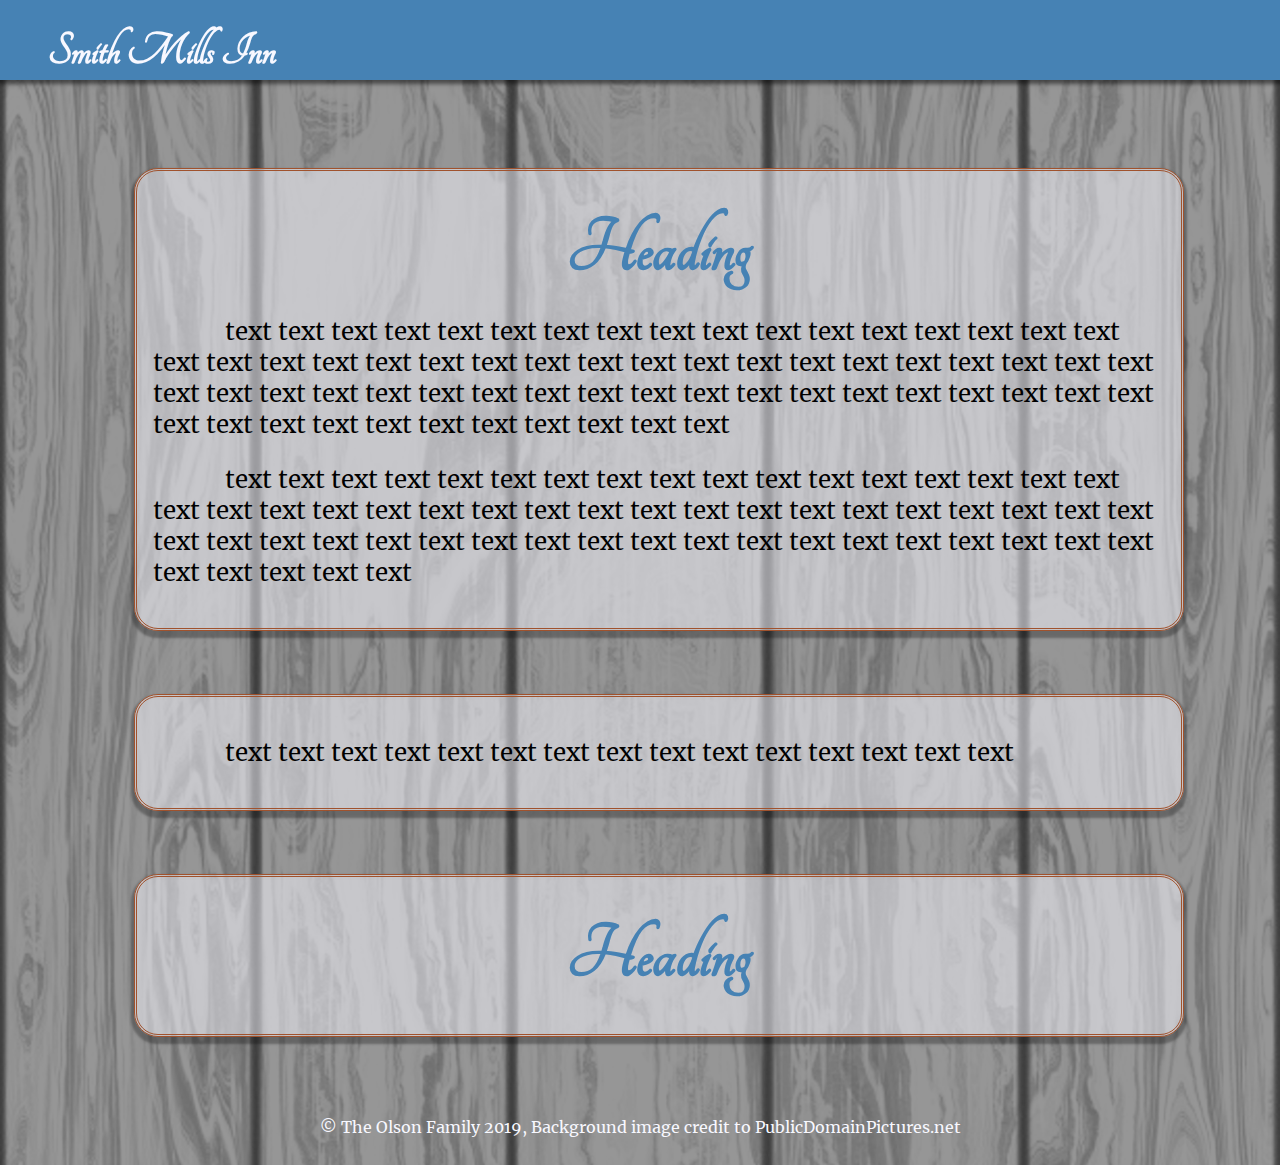
==== index.html @ 49831d33 "Added placeholder text" ====
<!DOCTYPE html>
	<html lang="en">
		<head>
			<meta charset="utf-8"/>
			<title>Smith Mills Inn</title>
			<link rel="stylesheet" type="text/css" href="style.css">
			<script src="https://ajax.googleapis.com/ajax/libs/jquery/3.4.1/jquery.min.js"></script>
			<link rel="icon" href="icon.png">
		</head>
		
		<body class="main">			
			<!--Main page--->
			<div class="content">
				<h1>Heading</h1>
				
				<p>text text text text text text text text text text text text text text text text text text text text text text text text text text text text text text text
				 text text text text text text text text text text text text text text text text text text text text text text text text text text text text text text text text text text text</p>
				
				<p>text text text text text text text text text text text text text text text text text text text text text text text text text text text text text text text text text text text
				 text text text text text text text text text text text text text text text text text text text text text text text text text</p>
			</div>
			
			<!--Other stuff-->
			<div class="content">
				<p>text text text text text text text text text text text text text text text</p>
			</div>
				
			<!--More stuff-->
			<div class="content">
				<h1>Heading</h1>
			</div>
			
			<!--Load the footer-->
			<div id="footer"></div>
			<script>
			$(function(){
				$("#footer").load("foot.html");
			});
			</script>
			
			<!--Load the navbar-->
			<div id="navbar"></div>
			<script>
			$(function(){
				$("#navbar").load("nav.html");
			});
			</script>
			


		</body>
	</html>
---- style.css ----
/*Main page*/
.main{
	font-family: tangerine;
	background-image: url("lib/wood background.png");
	background-size: 100%;
	min-height: 100%;
	position: relative;
	padding-bottom: 7em;
}
/*Navigation bar*/
.navbar{
	background-color: SteelBlue;
	width: 100%;
	height: 5em;
	line-height: 2.5em;
	position: fixed;
	top: 0;
	left: 0;
	box-shadow:0em 0em 0.25em 0.25em rgba(0,0,0,0.5);
}
.navbar>h1{
	font-family: tangerine;
	color: GhostWhite;
	font-size: 3em;
	position: absolute;
	top: 0;
	left: 1em;
}
/*Footer*/
.footer{
	position: absolute;
	bottom: -7em;
	left: 0;
	width: 100%;
	height: 7em;
	text-align: center;
}
.footer>p{
	padding-top:3em;
	font-family: merriweather;
	color: GhostWhite;
}
/*Main page content*/
.content{
	background-color: rgba(248, 248, 255,0.5);
	position: relative;
	top: 10em;
	width: 80%;
	left:10%;
	border-radius: 1.5em;
	padding: 1em;
	margin-bottom: 5%;
	border-style: double;
	border-color: Sienna;
	border-width: 0.2em;
	box-shadow:0em 0.25em 0.15em 0.15em rgba(0,0,0,0.3);
}
.content>h1{
	text-align: center;
	font-family: tangerine;
	font-size: 5em;
	color: SteelBlue;
	margin: 0.25em;
}
.content>p{
	text-align: auto;
	font-family: merriweather;
	font-size: 1.5em;
	text-indent: 3em;
	margin:0.2;
}

/*Add custom fonts*/
@font-face{
	font-family: dancing;
	src: url("lib/fonts/DancingScript-Regular.ttf");
}
@font-face{
	font-family: tangerine;
	src: url("lib/fonts/Tangerine-Regular.ttf");
}
@font-face{
	font-family: merriweather;
	src: url("lib/fonts/Merriweather-Regular.ttf");
}
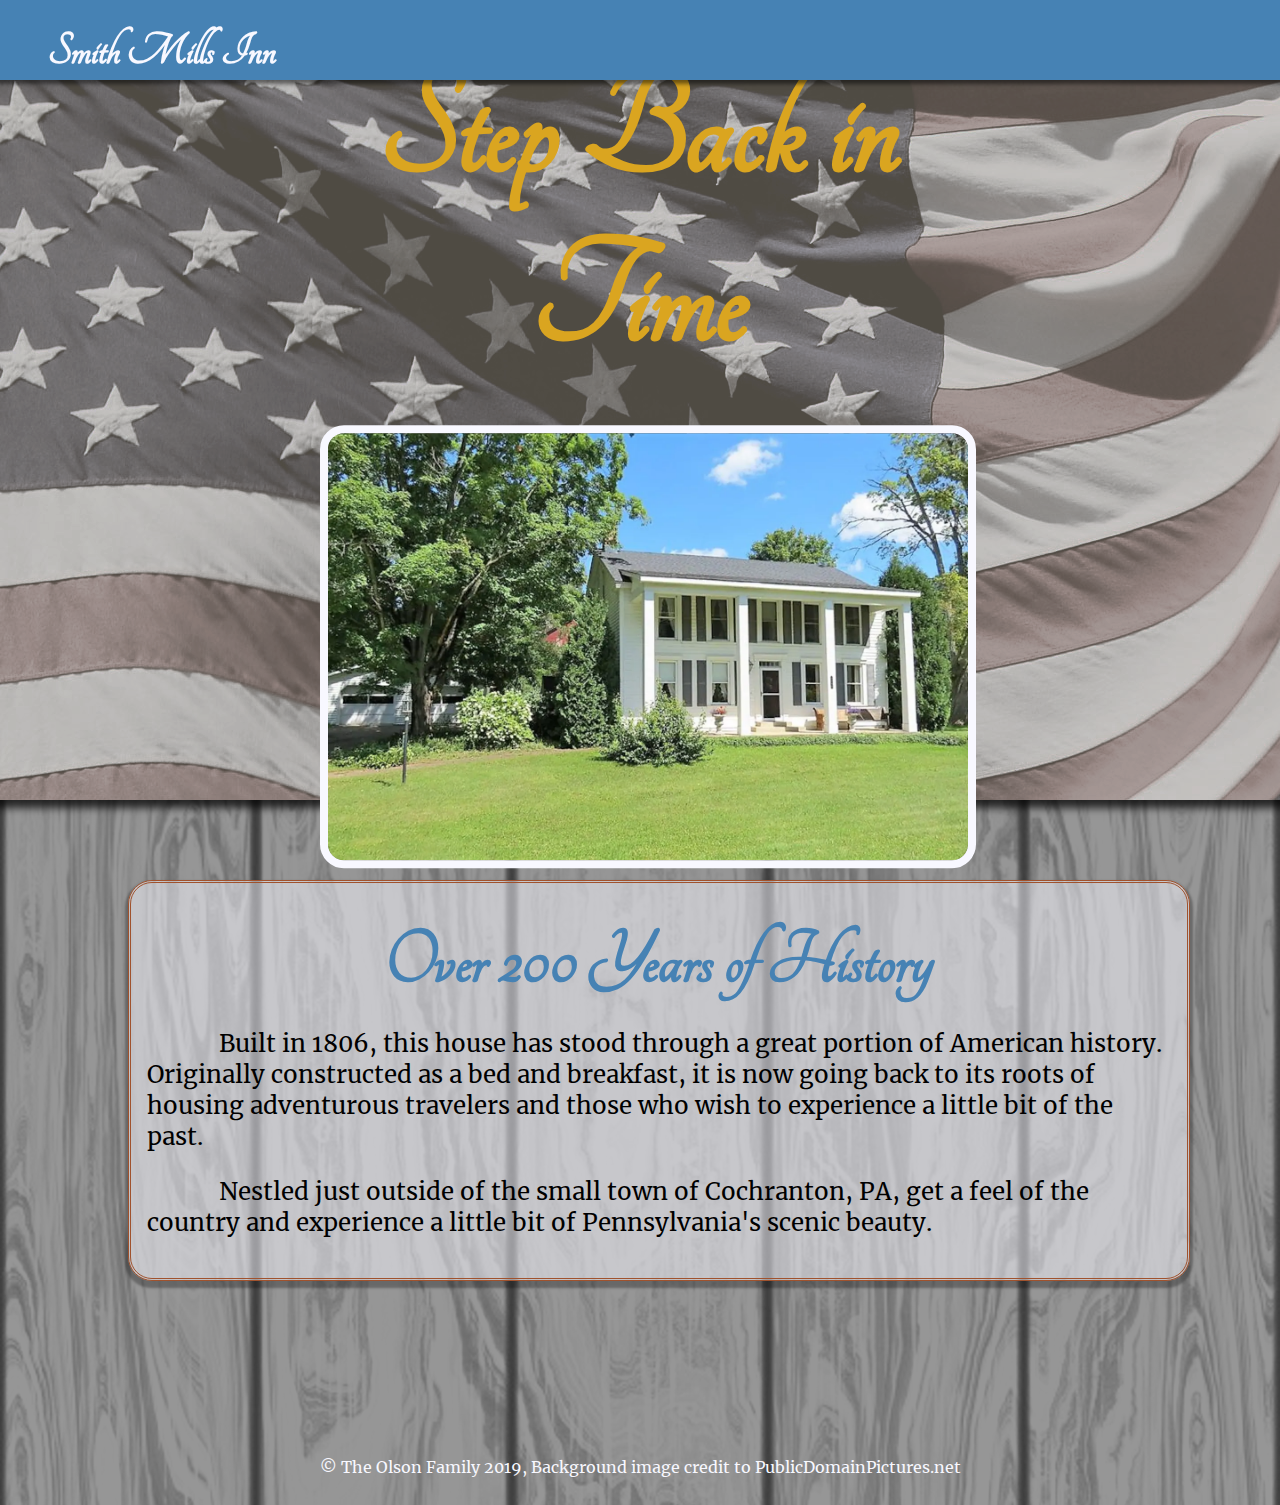
==== commit b052c970: "Add files via upload" ====
--- a/index.html
+++ b/index.html
@@ -8,26 +8,23 @@
 			<link rel="icon" href="icon.png">
 		</head>
 		
-		<body class="main">			
-			<!--Main page--->
-			<div class="content">
-				<h1>Heading</h1>
-				
-				<p>text text text text text text text text text text text text text text text text text text text text text text text text text text text text text text text
-				 text text text text text text text text text text text text text text text text text text text text text text text text text text text text text text text text text text text</p>
-				
-				<p>text text text text text text text text text text text text text text text text text text text text text text text text text text text text text text text text text text text
-				 text text text text text text text text text text text text text text text text text text text text text text text text text</p>
+		<body class="main">		
+			<!--flag-->
+			<div class="focus">
+				<div class="center">
+					<h1 class="title">Step Back in Time</h1>
+					<img src="lib/home page house.png" alt="" class="round_corner_image bold_white_border" width=100%>
+				</div>
 			</div>
 			
-			<!--Other stuff-->
+			<!--Main page content--->
 			<div class="content">
-				<p>text text text text text text text text text text text text text text text</p>
-			</div>
+				<h1>Over 200 Years of History</h1>
 				
-			<!--More stuff-->
-			<div class="content">
-				<h1>Heading</h1>
+				<p>Built in 1806, this house has stood through a great portion of American history. Originally constructed as a bed and breakfast, it is now going back to its roots of housing adventurous
+				travelers and those who wish to experience a little bit of the past.</p>
+				
+				<p>Nestled just outside of the small town of Cochranton, PA, get a feel of the country and experience a little bit of Pennsylvania's scenic beauty.</p>
 			</div>
 			
 			<!--Load the footer-->
@@ -45,8 +42,5 @@
 				$("#navbar").load("nav.html");
 			});
 			</script>
-			
-
-
 		</body>
 	</html>--- a/style.css
+++ b/style.css
@@ -1,3 +1,20 @@
+/*general positioning*/
+.vertical_center{
+	margin: 0;
+	position: absolute;
+	top: 50%;
+	-ms-transform: translateY(-50%);
+	transform: translateY(-50%);
+}
+.center{
+	margin: 0;
+	position: absolute;
+	top: 50%;
+	left: 50%;
+	-ms-transform: translate(-50%, -50%);
+	transform: translate(-50%, -50%);
+}
+
 /*Main page*/
 .main{
 	font-family: tangerine;
@@ -6,7 +23,9 @@
 	min-height: 100%;
 	position: relative;
 	padding-bottom: 7em;
+	margin: 0;
 }
+
 /*Navigation bar*/
 .navbar{
 	background-color: SteelBlue;
@@ -26,6 +45,7 @@
 	top: 0;
 	left: 1em;
 }
+
 /*Footer*/
 .footer{
 	position: absolute;
@@ -40,16 +60,17 @@
 	font-family: merriweather;
 	color: GhostWhite;
 }
+
 /*Main page content*/
 .content{
 	background-color: rgba(248, 248, 255,0.5);
 	position: relative;
-	top: 10em;
+	top: 5em;
 	width: 80%;
 	left:10%;
 	border-radius: 1.5em;
 	padding: 1em;
-	margin-bottom: 5%;
+	margin-bottom:5em;
 	border-style: double;
 	border-color: Sienna;
 	border-width: 0.2em;
@@ -69,6 +90,38 @@
 	text-indent: 3em;
 	margin:0.2;
 }
+.title{
+	text-align: center;
+	font-family: tangerine;
+	font-size: 10em;
+	color: Goldenrod;
+	margin: 0.25em;
+}
+
+/*Images*/
+.round_corner_image{
+	border-radius:1.5em;
+}
+
+/*borders*/
+.bold_white_border{
+	border-style: solid;
+	border-width: 0.5em;
+	border-color: GhostWhite;
+}
+
+/*Focused content*/
+.focus{
+	display: block;
+	background-image: url("lib/flag.png");
+	background-size: 100%;
+	position: relative;
+	top:5em;
+	width: 100vw;
+	height: 56.25vw;
+	margin-bottom: 5em;
+	box-shadow:0em 0em 0.5em 0.5em rgba(0,0,0,0.75);
+}
 
 /*Add custom fonts*/
 @font-face{
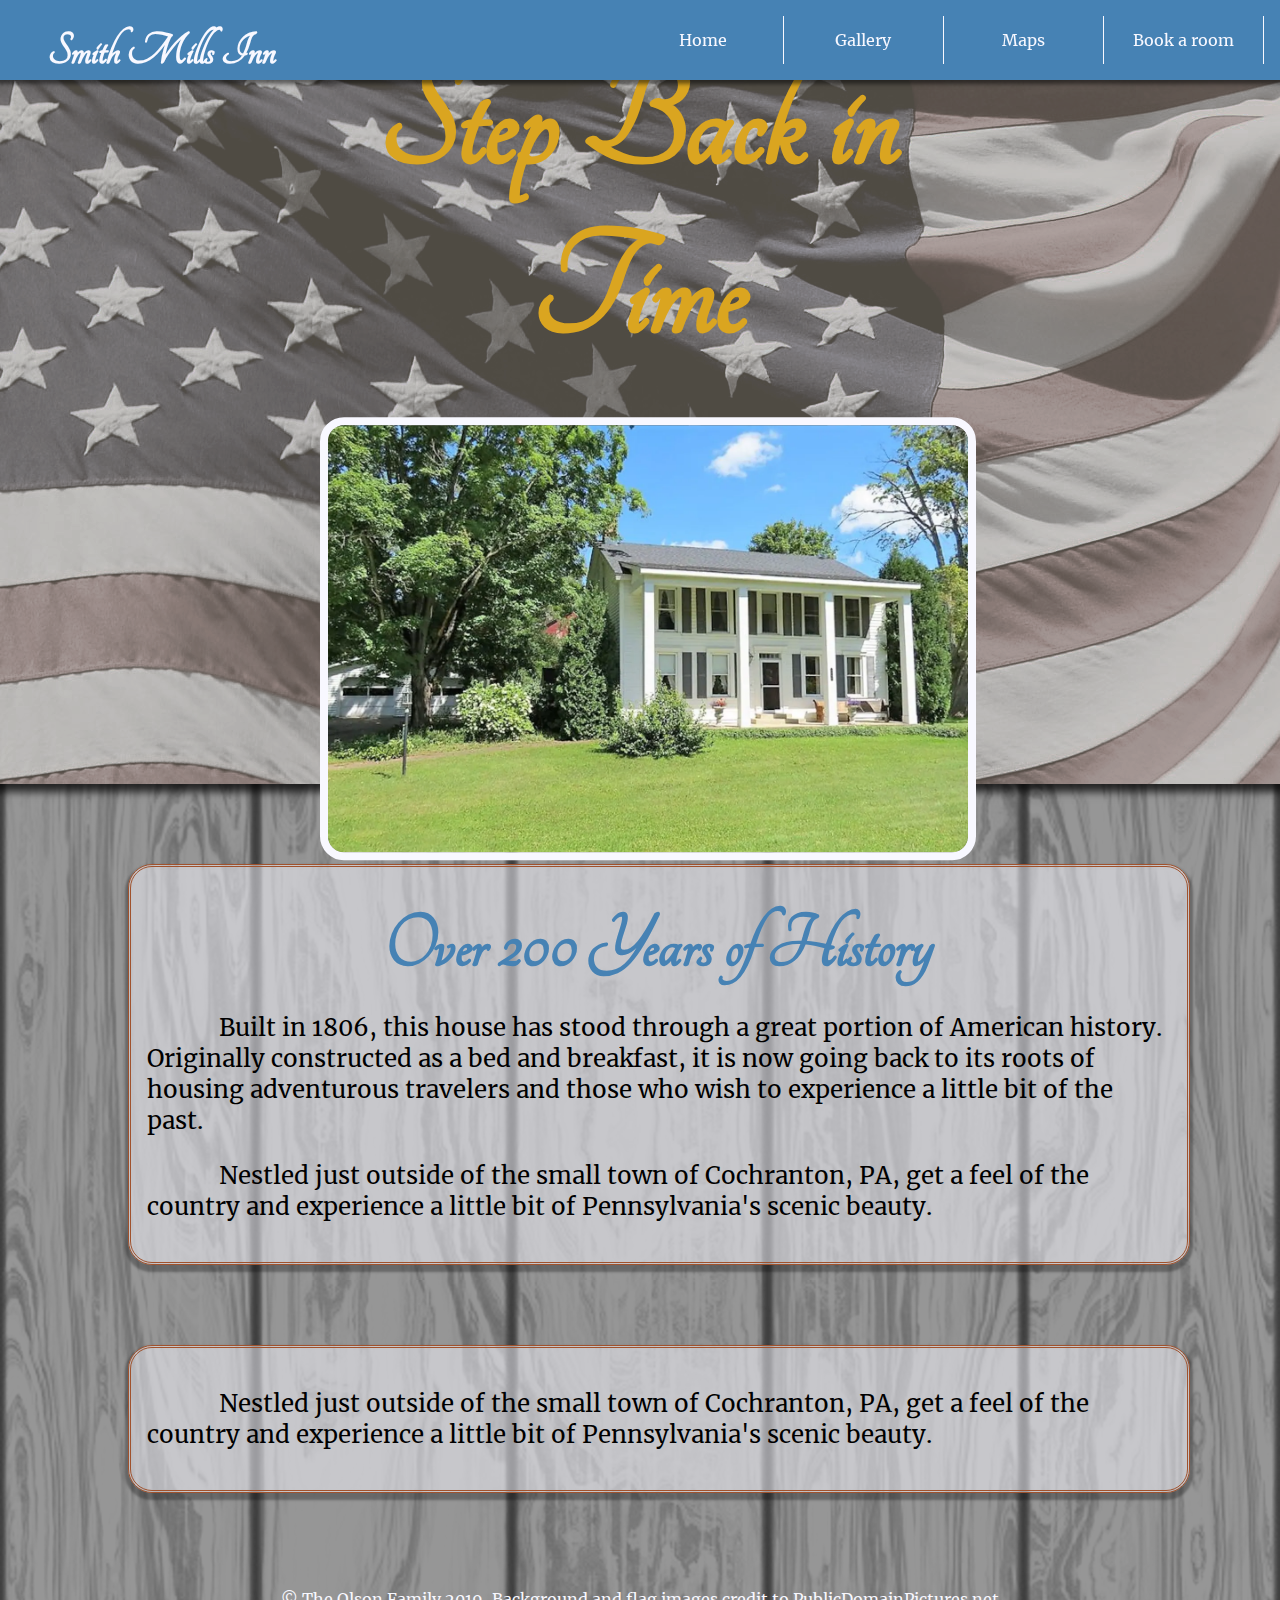
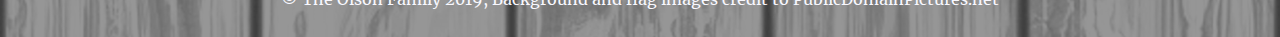
==== commit 7d3b0830: "Map support yay" ====
--- a/index.html
+++ b/index.html
@@ -27,6 +27,11 @@
 				<p>Nestled just outside of the small town of Cochranton, PA, get a feel of the country and experience a little bit of Pennsylvania's scenic beauty.</p>
 			</div>
 			
+			<div class="content">
+							<p>Nestled just outside of the small town of Cochranton, PA, get a feel of the country and experience a little bit of Pennsylvania's scenic beauty.</p>
+
+			</div>	
+			
 			<!--Load the footer-->
 			<div id="footer"></div>
 			<script>
--- a/style.css
+++ b/style.css
@@ -28,11 +28,11 @@
 
 /*Navigation bar*/
 .navbar{
+	position: fixed;
 	background-color: SteelBlue;
 	width: 100%;
 	height: 5em;
 	line-height: 2.5em;
-	position: fixed;
 	top: 0;
 	left: 0;
 	box-shadow:0em 0em 0.25em 0.25em rgba(0,0,0,0.5);
@@ -44,6 +44,35 @@
 	position: absolute;
 	top: 0;
 	left: 1em;
+}
+/*Navigation buttons*/
+.nav_button{
+	position: fixed;
+	width: 10em;
+	height: 3em;
+	top: 1em;
+	border-style: solid;
+	border-width: 0 0.1em 0 0;
+	border-color: GhostWhite;
+}
+.nav_button>button{
+	display: block;
+	background-color: rgba(0, 0, 0, 0);
+	width: 10em;
+	height: 3em;
+	margin: 0;
+	position: absolute;
+	top: 50%;
+	left: 50%;
+	-ms-transform: translate(-50%, -50%);
+	transform: translate(-50%, -50%);
+	font-family: merriweather;
+	color: GhostWhite;
+	font-size: 1em;
+	border-style: hidden;
+}
+.nav_button>button:hover{
+	background-color: LightSteelBlue;
 }
 
 /*Footer*/
@@ -61,11 +90,11 @@
 	color: GhostWhite;
 }
 
-/*Main page content*/
+/*Major page content*/
 .content{
 	background-color: rgba(248, 248, 255,0.5);
 	position: relative;
-	top: 5em;
+	top: 10em;
 	width: 80%;
 	left:10%;
 	border-radius: 1.5em;
@@ -90,6 +119,15 @@
 	text-indent: 3em;
 	margin:0.2;
 }
+.content>iframe{
+	width: 64vw;
+	height: 36vw;
+	display: block;
+	border: hidden;
+	margin-left: auto;
+	margin-right: auto;
+}
+
 .title{
 	text-align: center;
 	font-family: tangerine;
@@ -117,9 +155,8 @@
 	background-size: 100%;
 	position: relative;
 	top:5em;
-	width: 100vw;
-	height: 56.25vw;
-	margin-bottom: 5em;
+	width: 100%;
+	height: 55vw;
 	box-shadow:0em 0em 0.5em 0.5em rgba(0,0,0,0.75);
 }
 
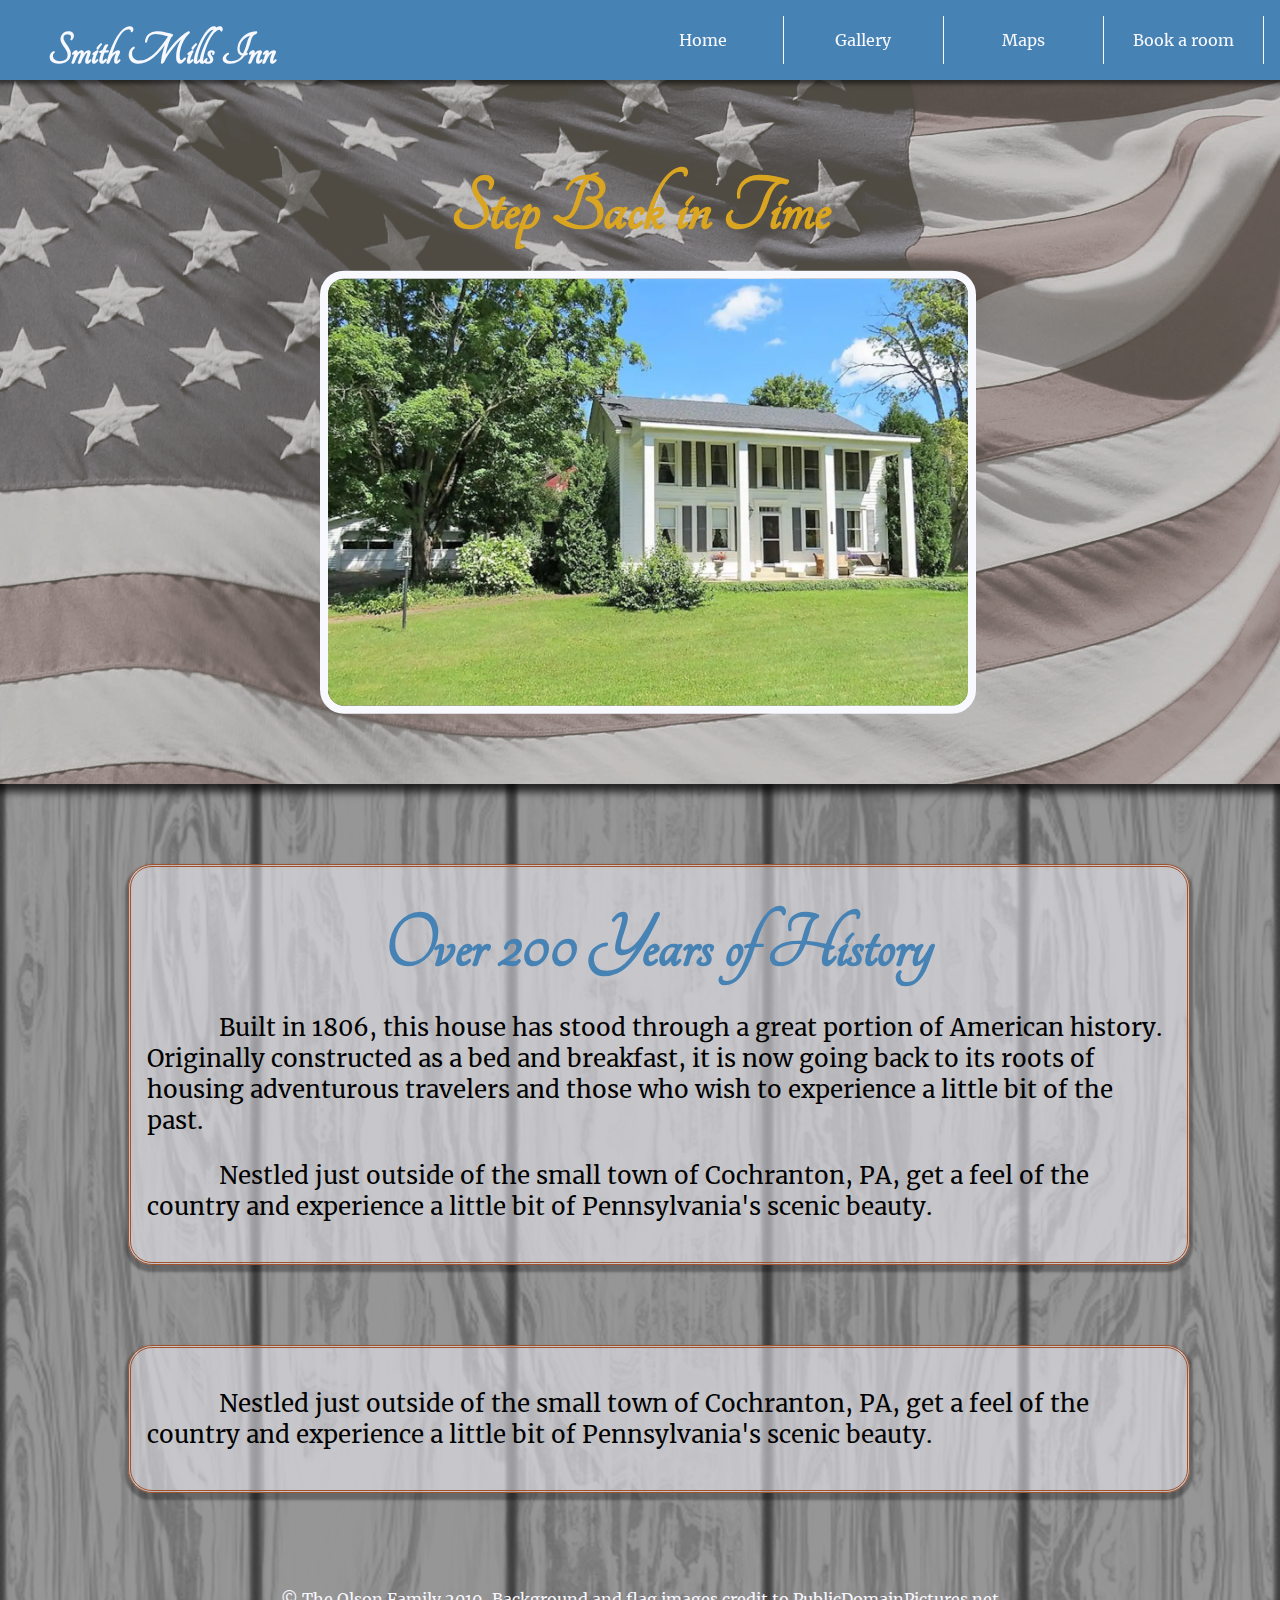
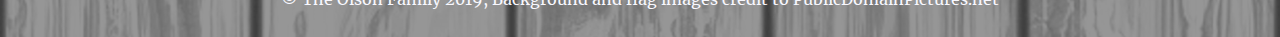
==== commit e6620eef: "Add files via upload" ====
--- a/index.html
+++ b/index.html
@@ -5,7 +5,7 @@
 			<title>Smith Mills Inn</title>
 			<link rel="stylesheet" type="text/css" href="style.css">
 			<script src="https://ajax.googleapis.com/ajax/libs/jquery/3.4.1/jquery.min.js"></script>
-			<link rel="icon" href="icon.png">
+			<link rel="icon" href="lib/icon.png">
 		</head>
 		
 		<body class="main">		
@@ -28,8 +28,7 @@
 			</div>
 			
 			<div class="content">
-							<p>Nestled just outside of the small town of Cochranton, PA, get a feel of the country and experience a little bit of Pennsylvania's scenic beauty.</p>
-
+				<p>Nestled just outside of the small town of Cochranton, PA, get a feel of the country and experience a little bit of Pennsylvania's scenic beauty.</p>
 			</div>	
 			
 			<!--Load the footer-->
--- a/style.css
+++ b/style.css
@@ -112,6 +112,13 @@
 	color: SteelBlue;
 	margin: 0.25em;
 }
+.content>h2{
+	text-align: center;
+	font-family: merriweather;
+	font-size: 3em;
+	color: Goldenrod;
+	margin: 0.25em;
+}
 .content>p{
 	text-align: auto;
 	font-family: merriweather;
@@ -128,10 +135,28 @@
 	margin-right: auto;
 }
 
+.gallery_collapse_button{
+	position: absolute;
+	font-family: merriweather;
+	font-size: 3em;
+	width: 1.5em;
+	height: 1.5em;
+	display: block;
+	background-color: SteelBlue;
+	color: GhostWhite;
+	right: 0.5em;
+	top: 0.5em;
+	border: none;
+	border-radius: 0.75em;
+}
+.gallery_collapse_button:hover{
+	background-color: LightSteelBlue;
+}
+
 .title{
 	text-align: center;
 	font-family: tangerine;
-	font-size: 10em;
+	font-size: 5em;
 	color: Goldenrod;
 	margin: 0.25em;
 }
@@ -139,6 +164,24 @@
 /*Images*/
 .round_corner_image{
 	border-radius:1.5em;
+}
+.gallery_image{
+	display: block;
+	width: 60%;
+	position: relative;
+	margin-left: auto;
+	margin-right: auto;
+	margin-bottom: 3em;
+	border-style: solid;
+	border-width: 0.5em;
+	border-color: GhostWhite;
+	box-shadow:0em 0.25em 0.15em 0.15em rgba(0,0,0,0.3);
+}
+.gallery_image_container{
+	display: block;
+	position: relative;
+	margin-left: auto;
+	margin-right: auto;
 }
 
 /*borders*/
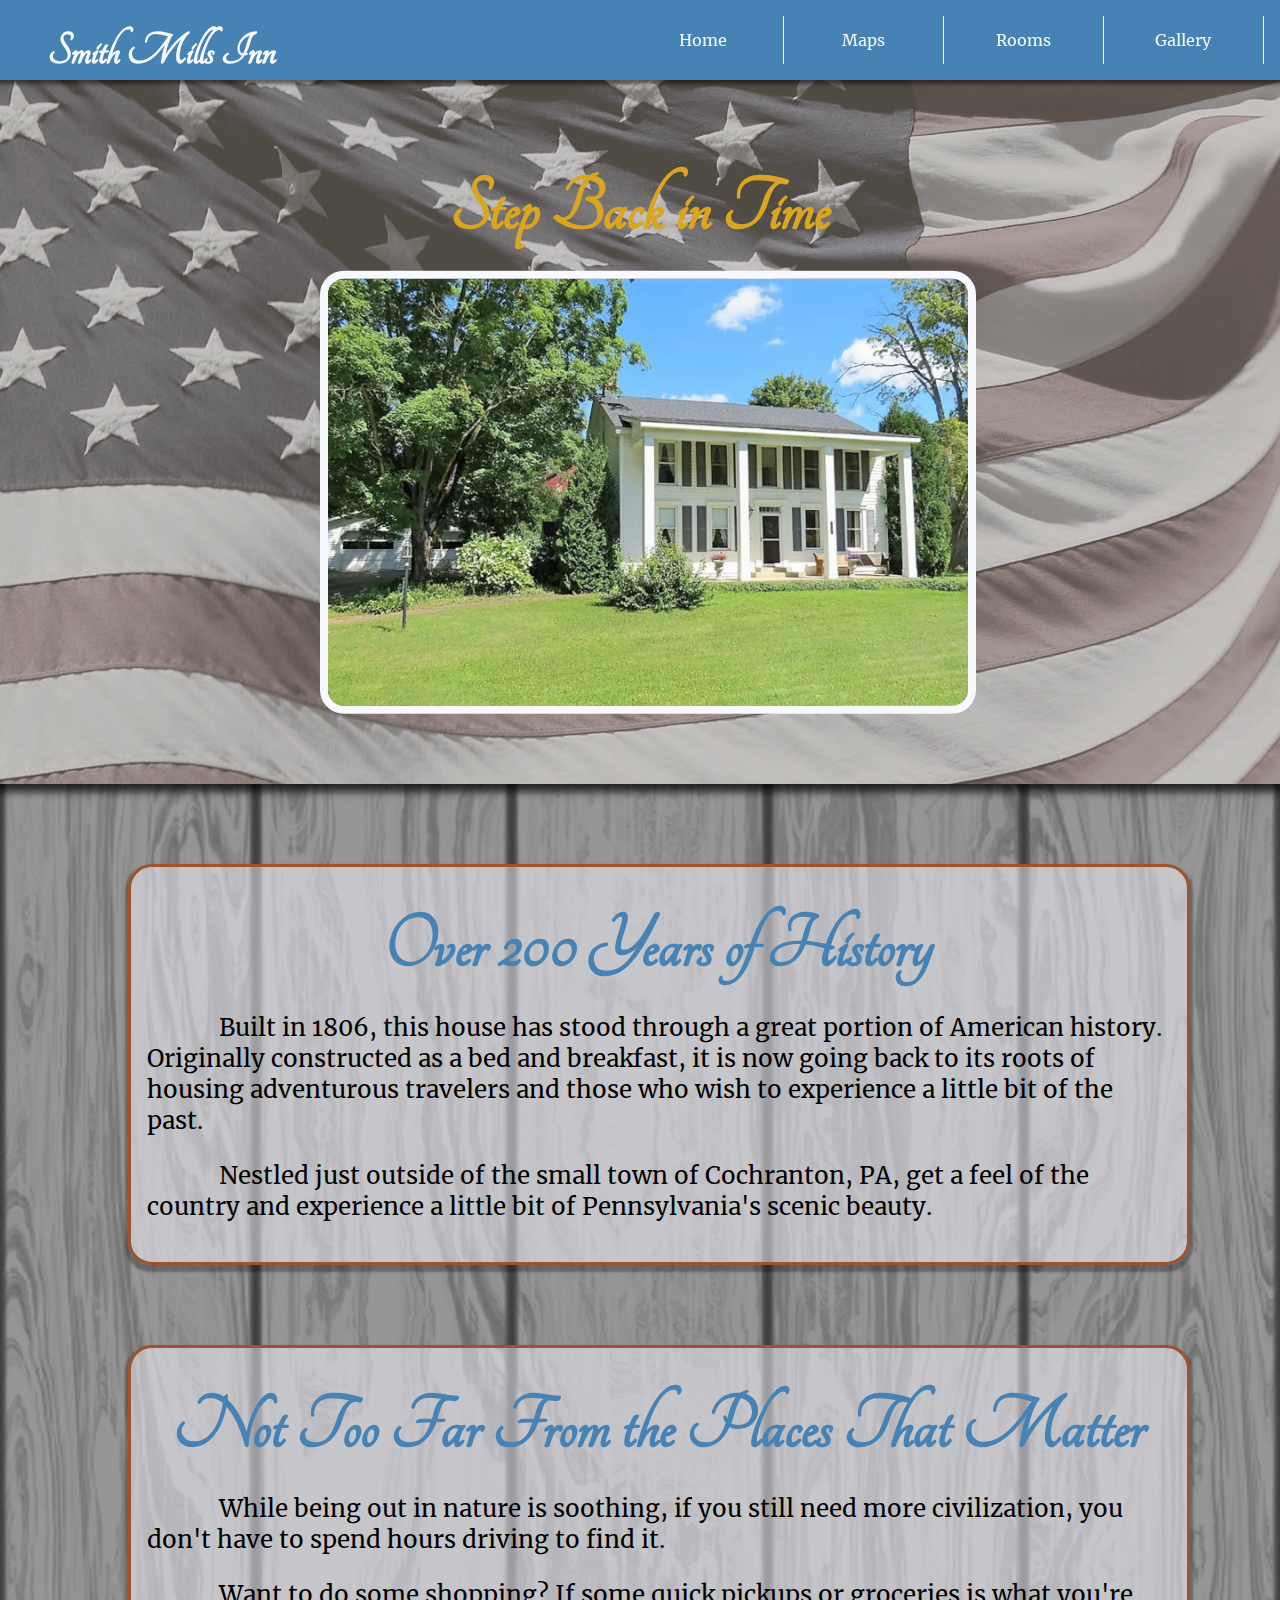
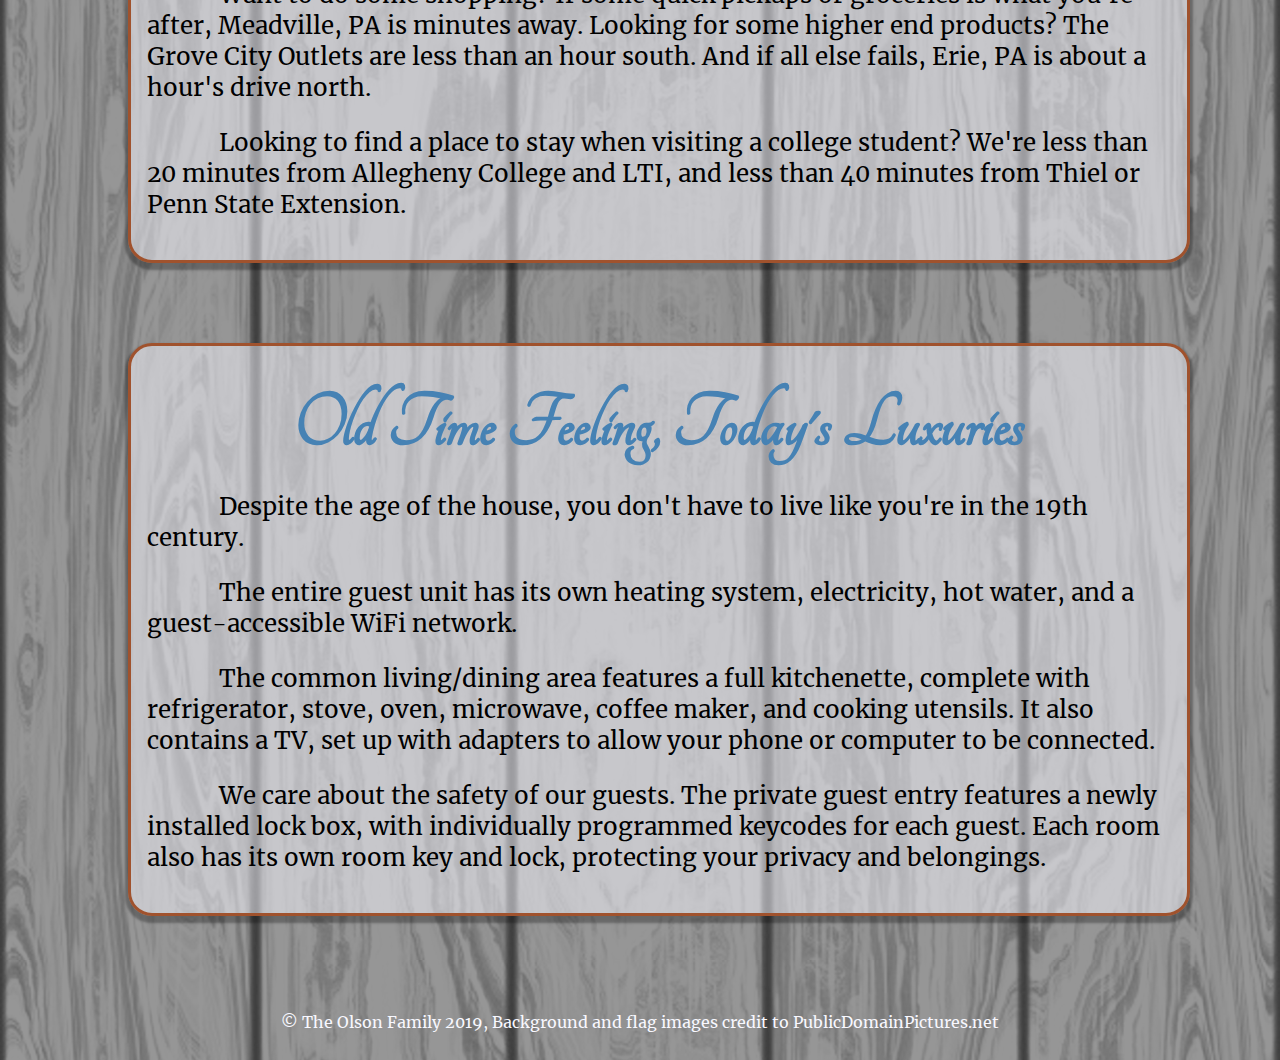
==== commit a2f6044a: "Updated styles and index content" ====
--- a/index.html
+++ b/index.html
@@ -28,7 +28,25 @@
 			</div>
 			
 			<div class="content">
-				<p>Nestled just outside of the small town of Cochranton, PA, get a feel of the country and experience a little bit of Pennsylvania's scenic beauty.</p>
+				<h1>Not Too Far From the Places That Matter</h1>
+				
+				<p>While being out in nature is soothing, if you still need more civilization, you don't have to spend hours driving to find it.</p>
+				
+				<p>Want to do some shopping? If some quick pickups or groceries is what you're after, Meadville, PA is minutes away. Looking for some higher end products? The Grove City Outlets are less than an hour south. And if all else fails, Erie, PA is about a hour's drive north.</p>
+			
+				<p>Looking to find a place to stay when visiting a college student? We're less than 20 minutes from Allegheny College and LTI, and less than 40 minutes from Thiel or Penn State Extension.</p>
+			</div>	
+			
+			<div class="content">
+				<h1>Old Time Feeling, Today's Luxuries</h1>
+				
+				<p>Despite the age of the house, you don't have to live like you're in the 19th century.</p>
+				
+				<p>The entire guest unit has its own heating system, electricity, hot water, and a guest-accessible WiFi network.</p>
+				
+				<p>The common living/dining area features a full kitchenette, complete with refrigerator, stove, oven, microwave, coffee maker, and cooking utensils. It also contains a TV, set up with adapters to allow your phone or computer to be connected.</p>
+				
+				<p>We care about the safety of our guests. The private guest entry features a newly installed lock box, with individually programmed keycodes for each guest. Each room also has its own room key and lock, protecting your privacy and belongings.</p>
 			</div>	
 			
 			<!--Load the footer-->
--- a/style.css
+++ b/style.css
@@ -69,7 +69,9 @@
 	font-family: merriweather;
 	color: GhostWhite;
 	font-size: 1em;
-	border-style: hidden;
+	border: none;
+	outline: none;
+	transition: background .1s ease-in
 }
 .nav_button>button:hover{
 	background-color: LightSteelBlue;
@@ -100,7 +102,7 @@
 	border-radius: 1.5em;
 	padding: 1em;
 	margin-bottom:5em;
-	border-style: double;
+	border-style: solid;
 	border-color: Sienna;
 	border-width: 0.2em;
 	box-shadow:0em 0.25em 0.15em 0.15em rgba(0,0,0,0.3);
@@ -147,7 +149,9 @@
 	right: 0.5em;
 	top: 0.5em;
 	border: none;
+	outline: none;
 	border-radius: 0.75em;
+	transition: background .1s ease-in
 }
 .gallery_collapse_button:hover{
 	background-color: LightSteelBlue;
@@ -182,6 +186,13 @@
 	position: relative;
 	margin-left: auto;
 	margin-right: auto;
+}
+.gallery_image_container>h2{
+	text-align: center;
+	font-family: merriweather;
+	font-size: 3em;
+	color: Goldenrod;
+	margin: 0.25em;
 }
 
 /*borders*/
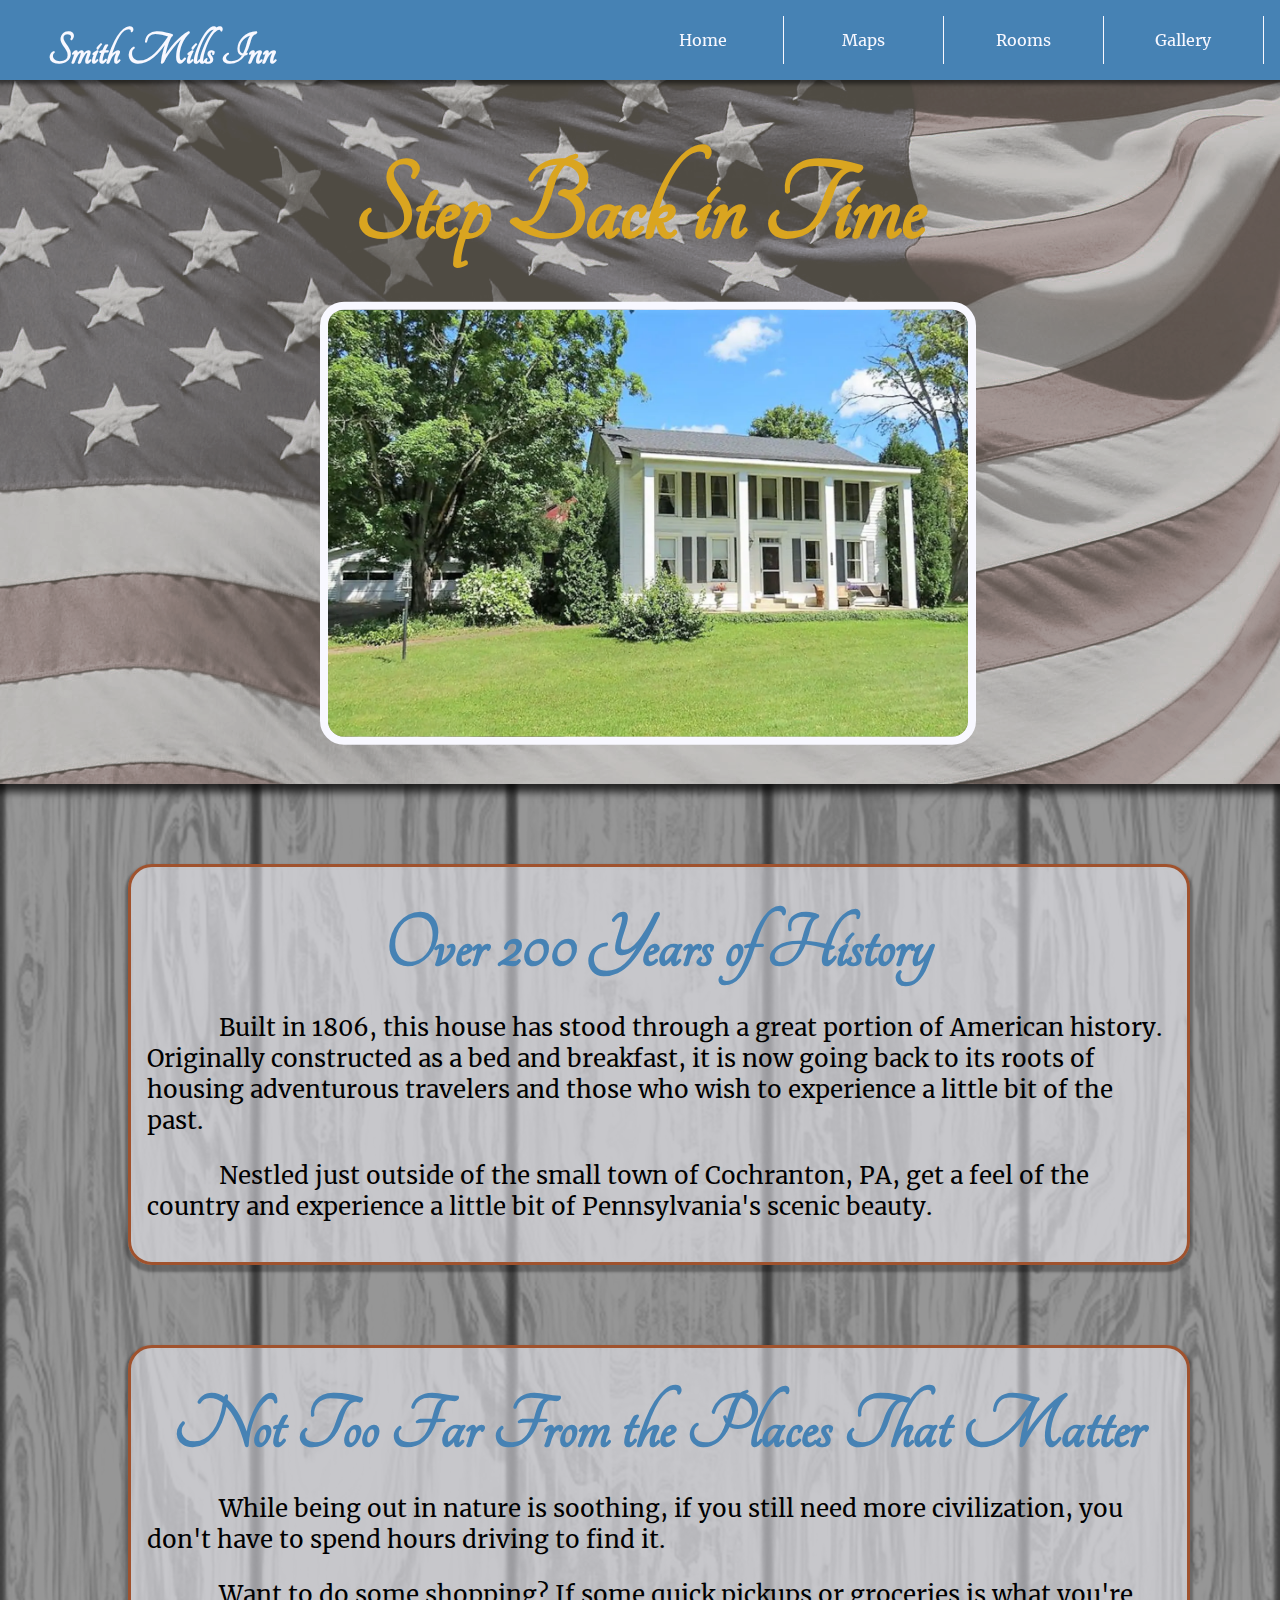
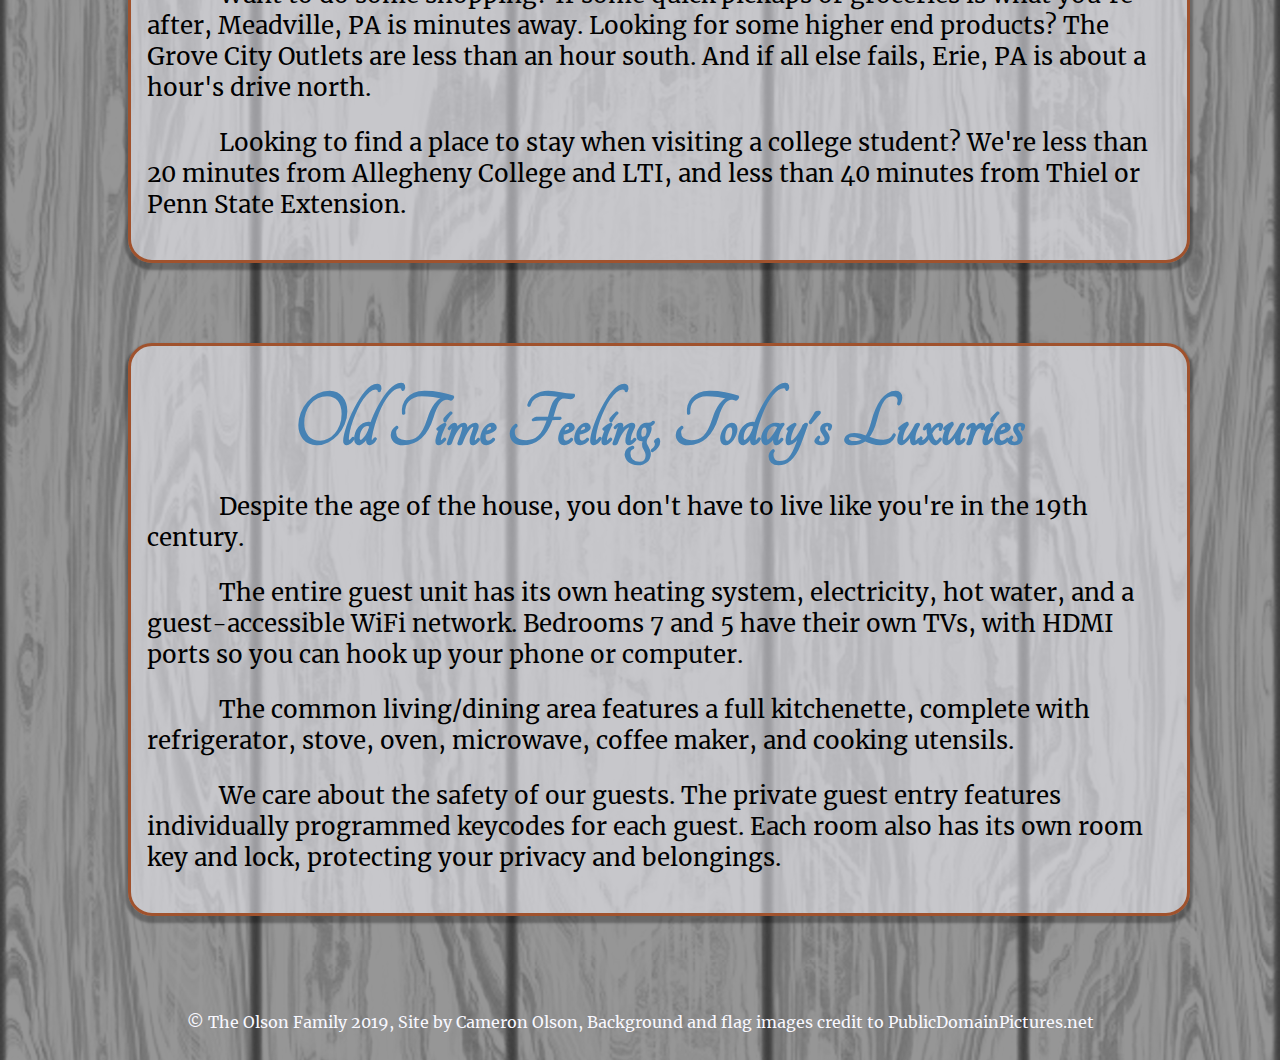
==== commit f5c48303: "Site Version 1 Finished!!!!!!!!!!!!!!!!!!!!!!!!!!!" ====
--- a/index.html
+++ b/index.html
@@ -42,11 +42,11 @@
 				
 				<p>Despite the age of the house, you don't have to live like you're in the 19th century.</p>
 				
-				<p>The entire guest unit has its own heating system, electricity, hot water, and a guest-accessible WiFi network.</p>
+				<p>The entire guest unit has its own heating system, electricity, hot water, and a guest-accessible WiFi network. Bedrooms 7 and 5 have their own TVs, with HDMI ports so you can hook up your phone or computer.</p>
 				
-				<p>The common living/dining area features a full kitchenette, complete with refrigerator, stove, oven, microwave, coffee maker, and cooking utensils. It also contains a TV, set up with adapters to allow your phone or computer to be connected.</p>
+				<p>The common living/dining area features a full kitchenette, complete with refrigerator, stove, oven, microwave, coffee maker, and cooking utensils.</p>
 				
-				<p>We care about the safety of our guests. The private guest entry features a newly installed lock box, with individually programmed keycodes for each guest. Each room also has its own room key and lock, protecting your privacy and belongings.</p>
+				<p>We care about the safety of our guests. The private guest entry features individually programmed keycodes for each guest. Each room also has its own room key and lock, protecting your privacy and belongings.</p>
 			</div>	
 			
 			<!--Load the footer-->
--- a/style.css
+++ b/style.css
@@ -128,6 +128,14 @@
 	text-indent: 3em;
 	margin:0.2;
 }
+.content>ul{
+	text-align: auto;
+	color: SteelBlue;
+	font-family: merriweather;
+	font-size: 1.5em;
+	margin:0.2;
+	margin-left: 7em;
+}
 .content>iframe{
 	width: 64vw;
 	height: 36vw;
@@ -157,10 +165,52 @@
 	background-color: LightSteelBlue;
 }
 
+.gallery_link_button{
+	position: absolute;
+	font-family: merriweather;
+	font-size: 2em;
+	width: 10em;
+	height: 2em;
+	display: block;
+	background-color: SteelBlue;
+	color: GhostWhite;
+	right: 0.5em;
+	top: 0.5em;
+	border: none;
+	outline: none;
+	border-radius: 0.5em;
+	transition: background .1s ease-in;
+	vertical-align: middle;
+}
+.gallery_link_button:hover{
+	background-color: LightSteelBlue;
+}
+
+.airbnb_link_button{
+	position: absolute;
+	font-family: merriweather;
+	font-size: 2em;
+	width: 10em;
+	height: 2em;
+	display: block;
+	background-color: Sienna;
+	color: GhostWhite;
+	right: 0.5em;
+	top: 3em;
+	border: none;
+	outline: none;
+	border-radius: 0.5em;
+	transition: background .1s ease-in;
+	vertical-align: middle;
+}
+.airbnb_link_button:hover{
+	background-color: Peru;
+}
+
 .title{
 	text-align: center;
 	font-family: tangerine;
-	font-size: 5em;
+	font-size: 7.5em;
 	color: Goldenrod;
 	margin: 0.25em;
 }
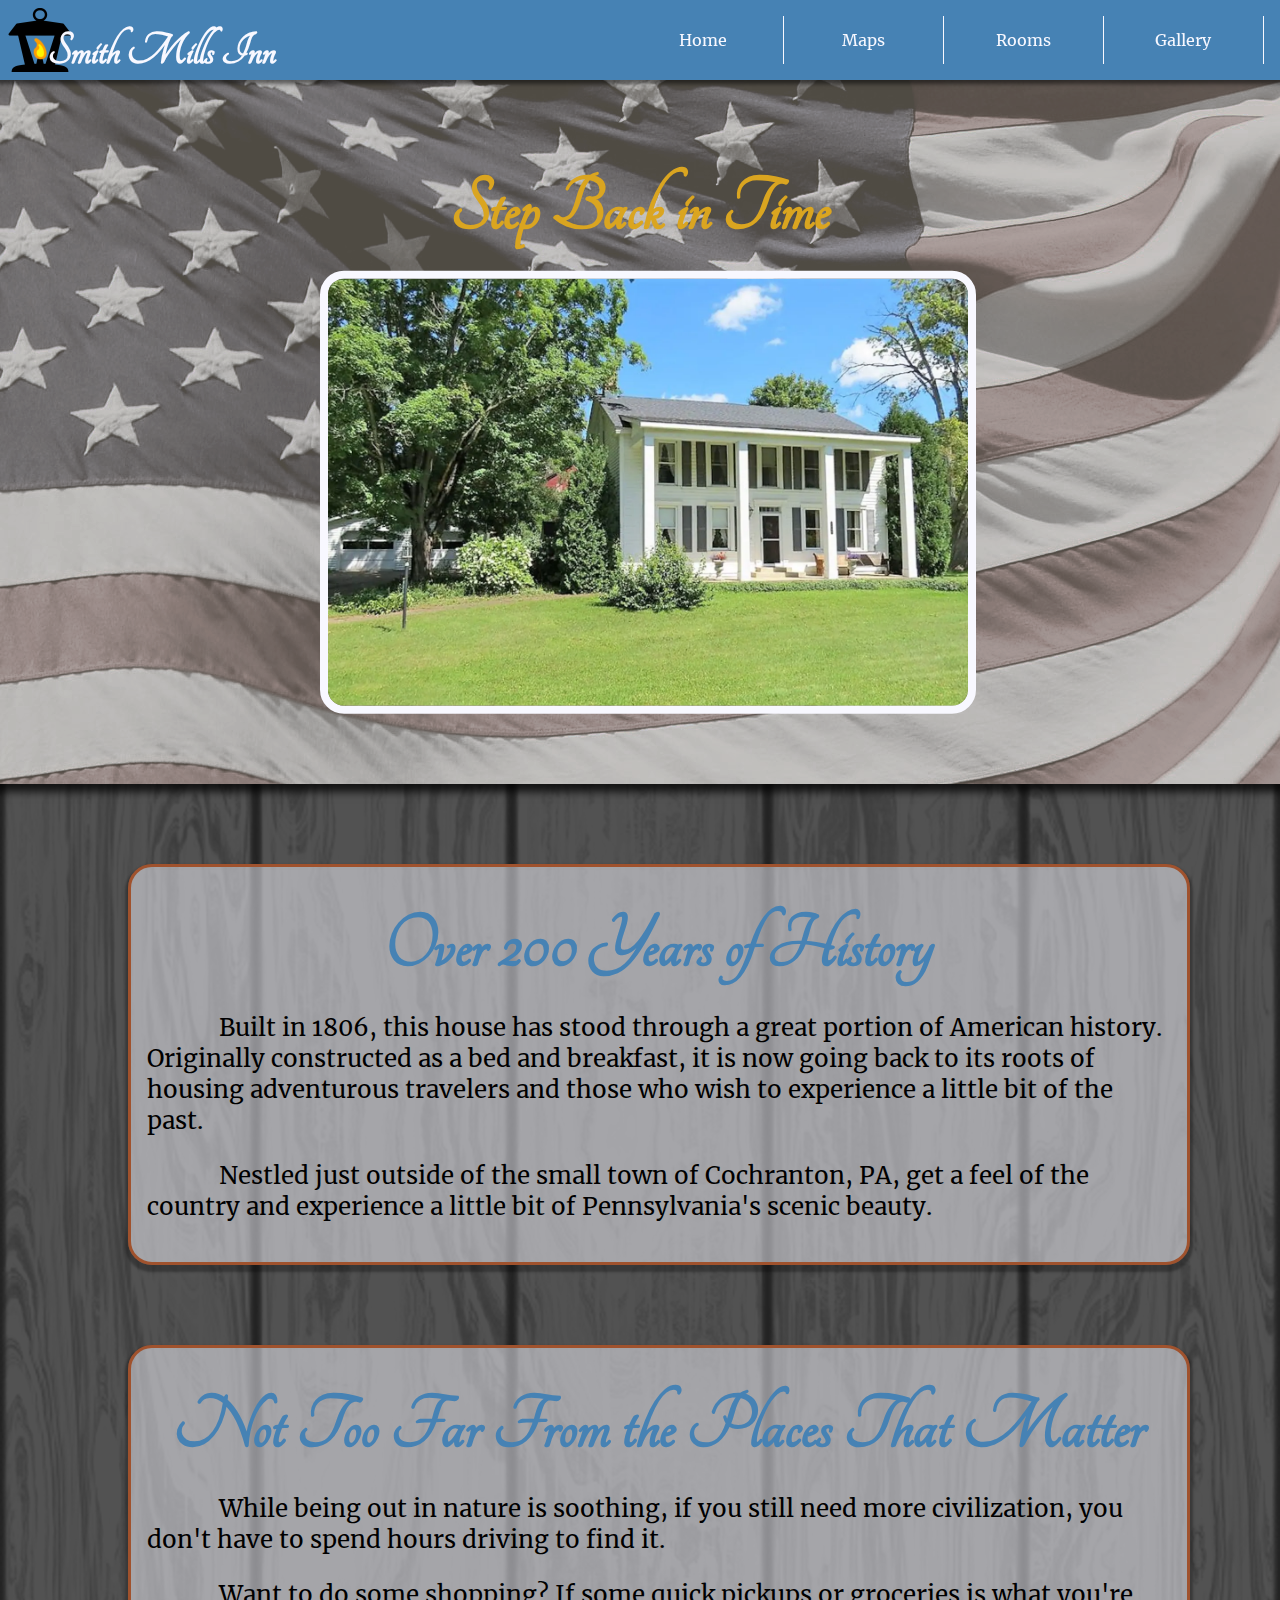
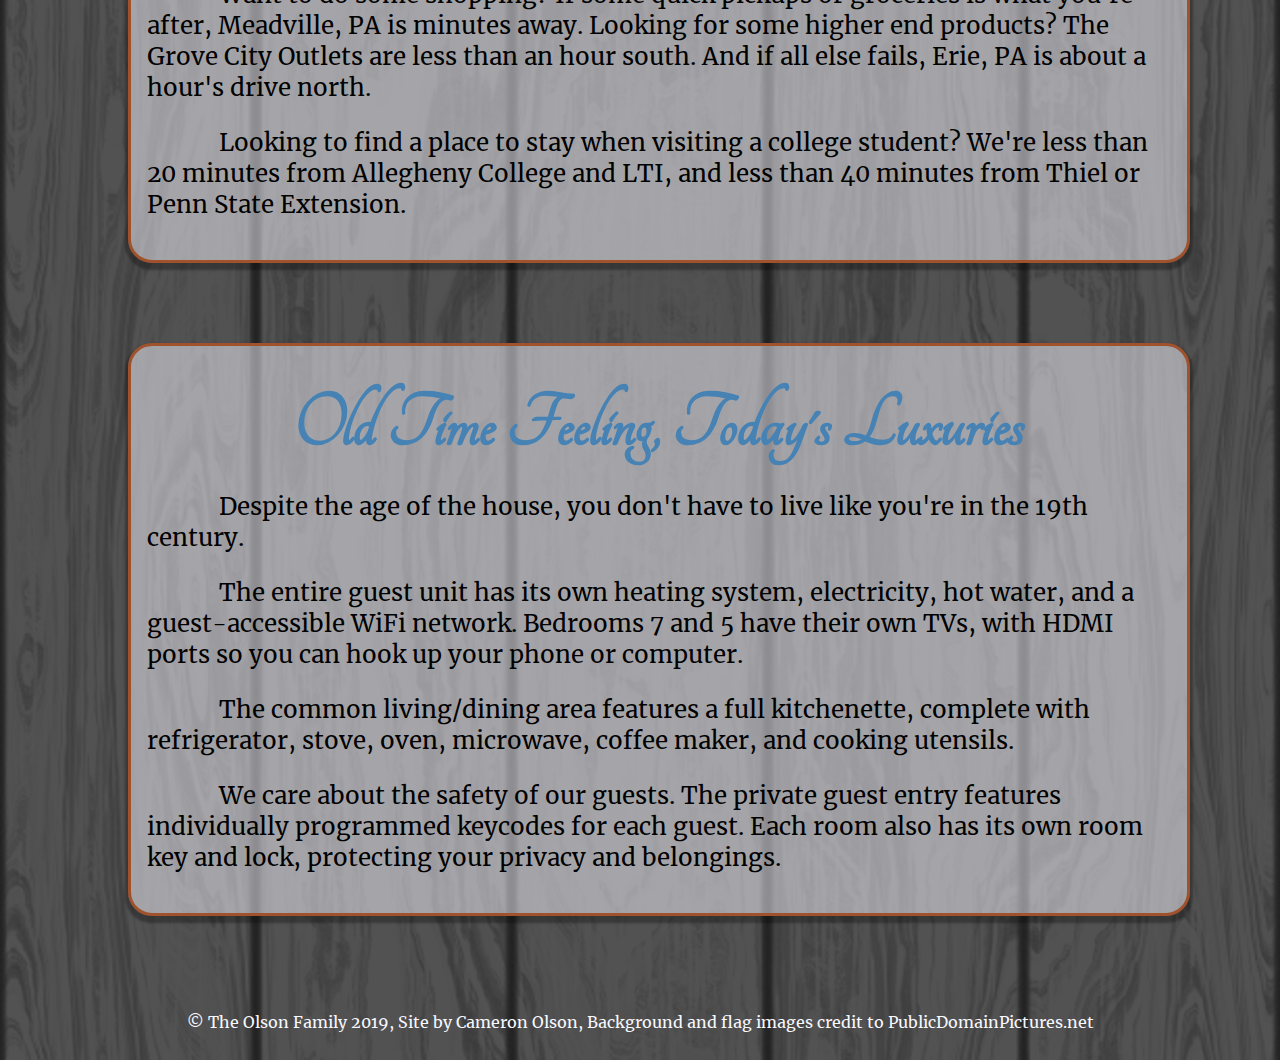
==== commit c1dcac8c: "Added keywords for SEO" ====
--- a/index.html
+++ b/index.html
@@ -6,6 +6,10 @@
 			<link rel="stylesheet" type="text/css" href="style.css">
 			<script src="https://ajax.googleapis.com/ajax/libs/jquery/3.4.1/jquery.min.js"></script>
 			<link rel="icon" href="lib/icon.png">
+			<meta name="description" content="A Classic American Inn">
+			<meta name="keywords" content="Airbnb, Smith, Mills, Inn, Smith Mills Inn, Colonial, American, America">
+			<meta name="viewport" content="width=device-width, initial-scale=1.0">
+			<meta name="author" content="Cameron Olson">
 		</head>
 		
 		<body class="main">		
--- a/style.css
+++ b/style.css
@@ -45,6 +45,14 @@
 	top: 0;
 	left: 1em;
 }
+.navbar>img{
+	position: absolute;
+	width: 4em;
+	height: 4em;
+	left: 0.5em;
+	top: 0.5em;
+	display: block;
+}
 /*Navigation buttons*/
 .nav_button{
 	position: fixed;
@@ -165,43 +173,49 @@
 	background-color: LightSteelBlue;
 }
 
+.room_button_container{
+	display: block;
+	margin: auto;
+	width: 50%;
+	height: 3em;
+	margin-bottom: 1em;
+}
+
 .gallery_link_button{
-	position: absolute;
+	position: relative;
 	font-family: merriweather;
 	font-size: 2em;
-	width: 10em;
+	width: calc(50% - 1.5em);
 	height: 2em;
+	left: 1em;
 	display: block;
 	background-color: SteelBlue;
 	color: GhostWhite;
-	right: 0.5em;
-	top: 0.5em;
 	border: none;
 	outline: none;
 	border-radius: 0.5em;
 	transition: background .1s ease-in;
-	vertical-align: middle;
 }
 .gallery_link_button:hover{
 	background-color: LightSteelBlue;
 }
 
 .airbnb_link_button{
-	position: absolute;
+	position: relative;
 	font-family: merriweather;
 	font-size: 2em;
-	width: 10em;
+	width: calc(50% - 1.5em);
 	height: 2em;
+	left: calc(50% + 0.5em);
+	top: -2em;
 	display: block;
 	background-color: Sienna;
 	color: GhostWhite;
-	right: 0.5em;
-	top: 3em;
 	border: none;
 	outline: none;
 	border-radius: 0.5em;
 	transition: background .1s ease-in;
-	vertical-align: middle;
+	margin-bottom: -2em;
 }
 .airbnb_link_button:hover{
 	background-color: Peru;
@@ -210,7 +224,7 @@
 .title{
 	text-align: center;
 	font-family: tangerine;
-	font-size: 7.5em;
+	font-size: 5em;
 	color: Goldenrod;
 	margin: 0.25em;
 }
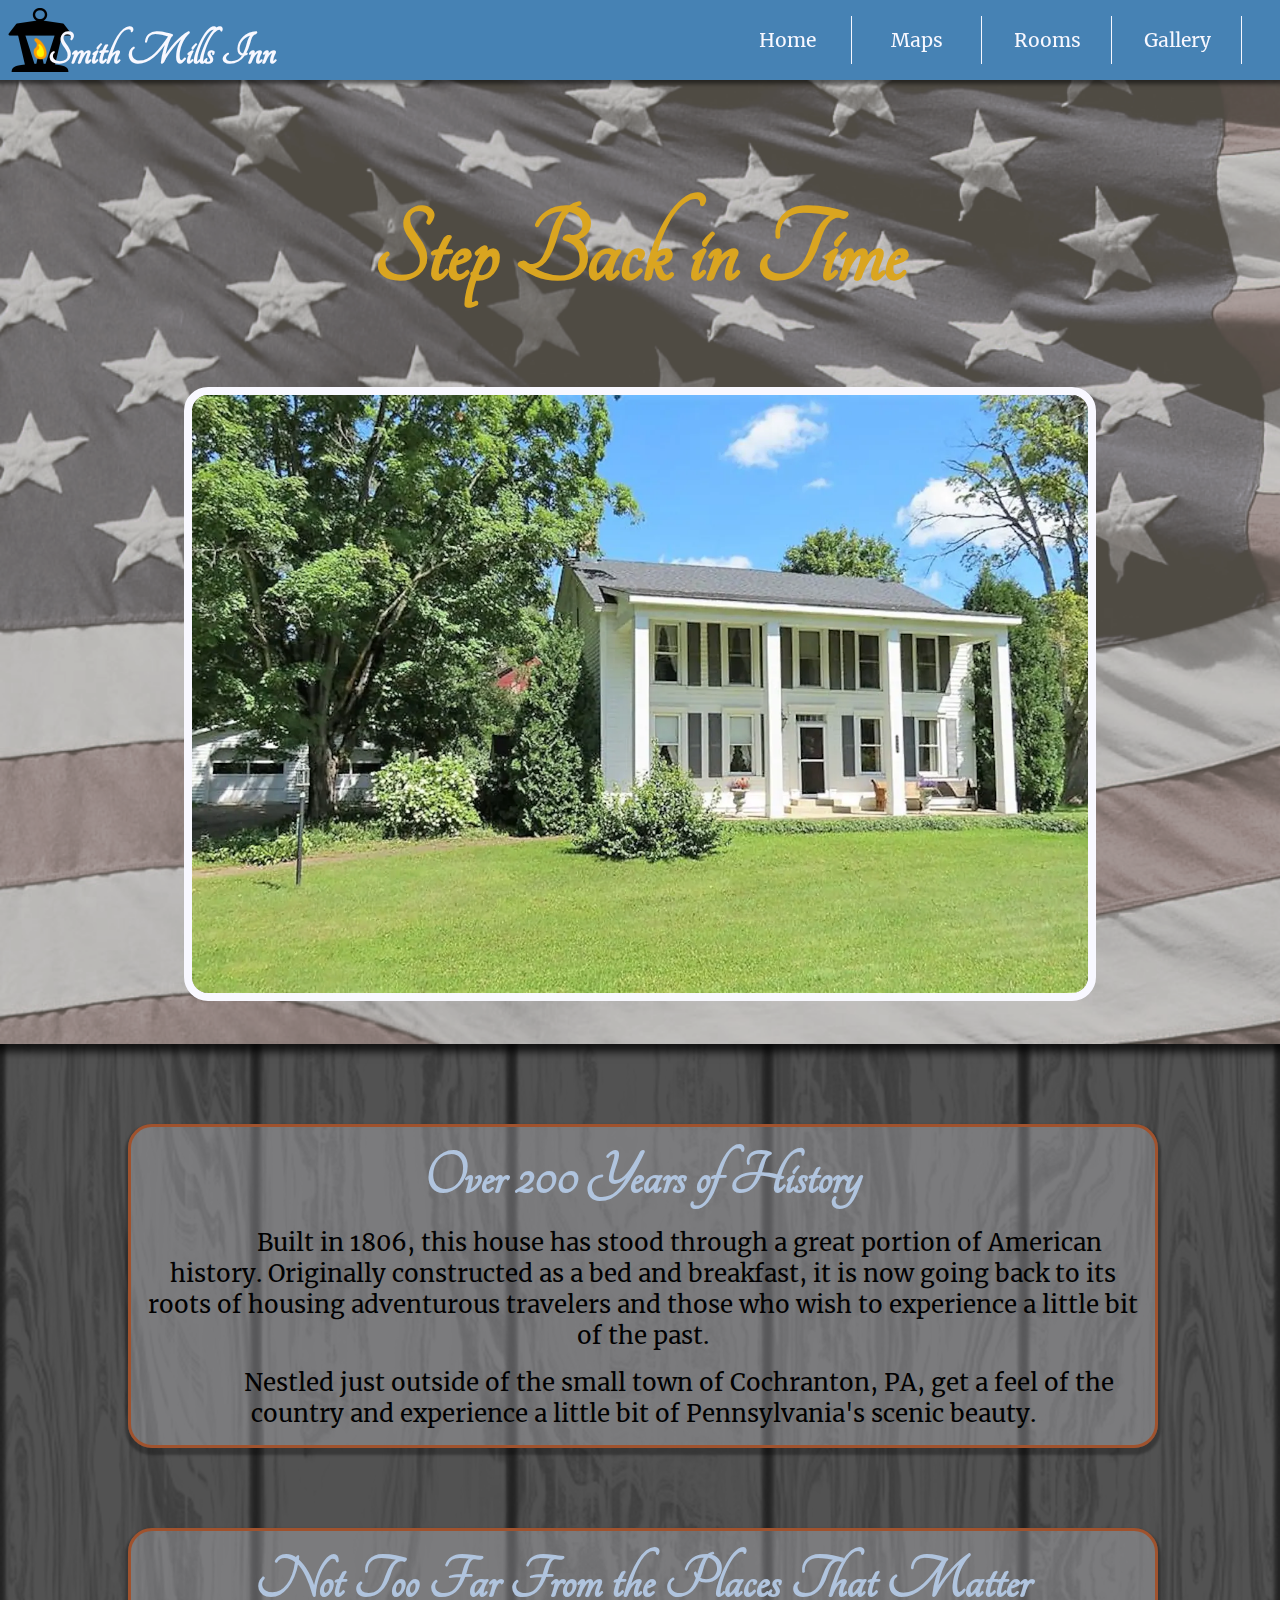
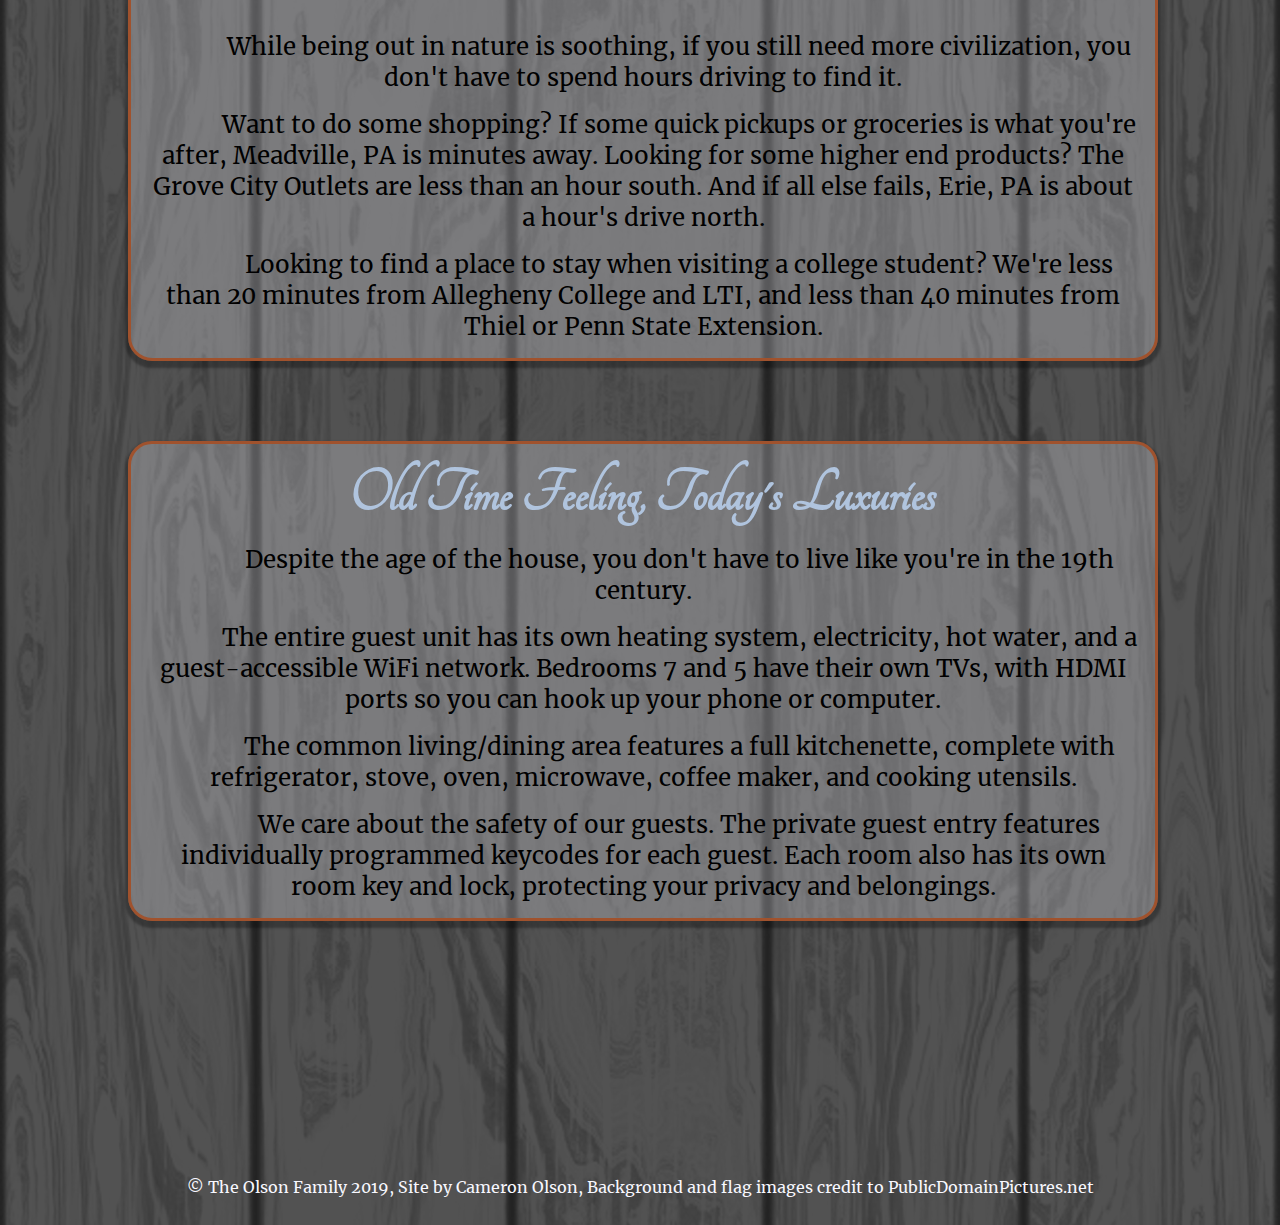
==== commit f750a749: "Added mobile" ====
--- a/index.html
+++ b/index.html
@@ -15,10 +15,8 @@
 		<body class="main">		
 			<!--flag-->
 			<div class="focus">
-				<div class="center">
-					<h1 class="title">Step Back in Time</h1>
-					<img src="lib/home page house.png" alt="" class="round_corner_image bold_white_border" width=100%>
-				</div>
+				<h1 class="title">Step Back in Time</h1>
+				<img src="lib/home page house.png" alt="" class="home_image round_corner_image bold_white_border">
 			</div>
 			
 			<!--Main page content--->
@@ -57,7 +55,7 @@
 			<div id="footer"></div>
 			<script>
 			$(function(){
-				$("#footer").load("foot.html");
+				$("#footer").load("foot.html");	
 			});
 			</script>
 			
--- a/style.css
+++ b/style.css
@@ -53,36 +53,116 @@
 	top: 0.5em;
 	display: block;
 }
+@media screen and (max-device-width: 370px) {
+	.navbar>h1{
+		font-size: 2em;
+	}
+	.navbar>img{
+		width: 3em;
+		height: 3em;
+	}
+	.navbar{
+		height: 4em;
+	}
+	
+	.mobile_collapse_button{
+		width: 4rem;
+		height: 4rem;
+	}
+}
 /*Navigation buttons*/
-.nav_button{
+.desktop-buttons{
+	position: absolute;
+	right: 3vw;
+	height: 100%;
+}
+.desktop-buttons>button{
+	display: inline-block;
+	background-color: rgba(0, 0, 0, 0);
+	width: 10vw;
+	height: 3rem;
+	top: 1rem;
+	margin: 0;
+	position: relative;
+	font-family: merriweather;
+	color: GhostWhite;
+	font-size: 1.5vw;
+	border: none;
+	outline: none;
+	transition: background .1s ease-in;
+	border-style: solid;
+	border-width: 0 0.1rem 0 0;
+	border-color: GhostWhite;
+}
+.desktop-buttons>button:hover{
+	background-color: LightSteelBlue;
+}
+.mobile-buttons{
+	display: none;
+	position: absolute;
+	width: 100%;
+	height: 100%;
+	top: 0;
+	left: 0;
+}
+.mobile_nav_menu{
+	display: none;
 	position: fixed;
-	width: 10em;
-	height: 3em;
-	top: 1em;
+	width: 100%;
+	height: 100%;
+}
+.mobile_nav_menu>div{
+	margin-top: 5rem;
+	background: LightSteelBlue;
+	box-shadow:0em 0em 0.25em 0.25em rgba(0,0,0,0.5);
+}
+.mobile_nav_menu>div>button{
+	width: 100%;
+	height: 5rem;
+	border: none;
+	outline: none;
+	background: none;
+	font-family: merriweather;
+	font-size: 1.5rem;
 	border-style: solid;
-	border-width: 0 0.1em 0 0;
+	border-width: 0 0 0.1rem 0;
 	border-color: GhostWhite;
-}
-.nav_button>button{
-	display: block;
-	background-color: rgba(0, 0, 0, 0);
-	width: 10em;
-	height: 3em;
-	margin: 0;
-	position: absolute;
-	top: 50%;
-	left: 50%;
-	-ms-transform: translate(-50%, -50%);
-	transform: translate(-50%, -50%);
-	font-family: merriweather;
-	color: GhostWhite;
-	font-size: 1em;
+	color: GhostWhite;
+}
+.mobile_collapse_button{
+	position: absolute;
+	font-family: merriweather;
+	font-size: 3em;
+	width: 5rem;
+	height: 5rem;
+	display: block;
+	background-color: LightSteelBlue;
+	color: GhostWhite;
+	right: 0;
+	top: 0;
 	border: none;
 	outline: none;
 	transition: background .1s ease-in
 }
-.nav_button>button:hover{
-	background-color: LightSteelBlue;
+@media screen and (max-device-width: 650px) {
+	.desktop-buttons{
+		display: none;
+	}
+	.mobile-buttons{
+		display: block;
+	}
+}
+@media screen and (max-device-width: 370px) {
+	.mobile_collapse_button{
+		width: 4rem;
+		height: 4rem;
+	}
+	.mobile_nav_menu>div{
+		margin-top: 4rem;
+	}
+	.mobile_nav_menu>div>button{
+		height: 4rem;
+	}
 }
 
 /*Footer*/
@@ -102,25 +182,36 @@
 
 /*Major page content*/
 .content{
-	background-color: rgba(248, 248, 255,0.5);
-	position: relative;
-	top: 10em;
+	background-color: rgba(248, 248, 255,0.25);
+	position: relative;
 	width: 80%;
 	left:10%;
 	border-radius: 1.5em;
-	padding: 1em;
-	margin-bottom:5em;
+	margin-bottom: 5rem;
 	border-style: solid;
 	border-color: Sienna;
 	border-width: 0.2em;
 	box-shadow:0em 0.25em 0.15em 0.15em rgba(0,0,0,0.3);
+	text-align: center;
+}
+@media screen and (max-device-width: 650px) {
+	.content{
+		width: 90%;
+		left: 5%;
+		margin-bottom: 2rem;
+	}
 }
 .content>h1{
 	text-align: center;
 	font-family: tangerine;
-	font-size: 5em;
-	color: SteelBlue;
+	font-size: 5vw;
+	color: LightSteelBlue;
 	margin: 0.25em;
+}
+@media screen and (max-device-width: 650px) {
+	.content>h1{
+			font-size: 3rem;
+	}
 }
 .content>h2{
 	text-align: center;
@@ -132,13 +223,18 @@
 .content>p{
 	text-align: auto;
 	font-family: merriweather;
-	font-size: 1.5em;
+	font-size: 1.5rem;
 	text-indent: 3em;
-	margin:0.2;
+	margin: 1rem;
+}
+@media screen and (max-device-width: 650px) {
+	.content>p{
+		font-size: 1rem;
+	}
 }
 .content>ul{
 	text-align: auto;
-	color: SteelBlue;
+	color: LightSteelBlue;
 	font-family: merriweather;
 	font-size: 1.5em;
 	margin:0.2;
@@ -224,9 +320,16 @@
 .title{
 	text-align: center;
 	font-family: tangerine;
-	font-size: 5em;
+	font-size: 7rem;
 	color: Goldenrod;
-	margin: 0.25em;
+}
+@media screen and (max-device-width: 650px) {
+	.title{
+		font-size: 3rem;
+	}
+}
+.home_image{
+	width: 70vw;
 }
 
 /*Images*/
@@ -262,20 +365,33 @@
 /*borders*/
 .bold_white_border{
 	border-style: solid;
-	border-width: 0.5em;
+	border-width: 0.5rem;
 	border-color: GhostWhite;
 }
-
+@media screen and (max-device-width: 650px) {
+	.bold_white_border{
+		border-width: 0.25rem;
+	}
+}
 /*Focused content*/
 .focus{
 	display: block;
 	background-image: url("lib/flag.png");
 	background-size: 100%;
 	position: relative;
-	top:5em;
-	width: 100%;
-	height: 55vw;
+	top: 5em;
+	width: 100%;
 	box-shadow:0em 0em 0.5em 0.5em rgba(0,0,0,0.75);
+    background-size: cover;
+	text-align: center;
+	padding-top: 3vw;
+	padding-bottom: 3vw;
+	margin-bottom: 10rem;
+}
+@media screen and (max-device-width: 650px) {
+	.focus{
+		margin-bottom: 7rem;
+	}
 }
 
 /*Add custom fonts*/
